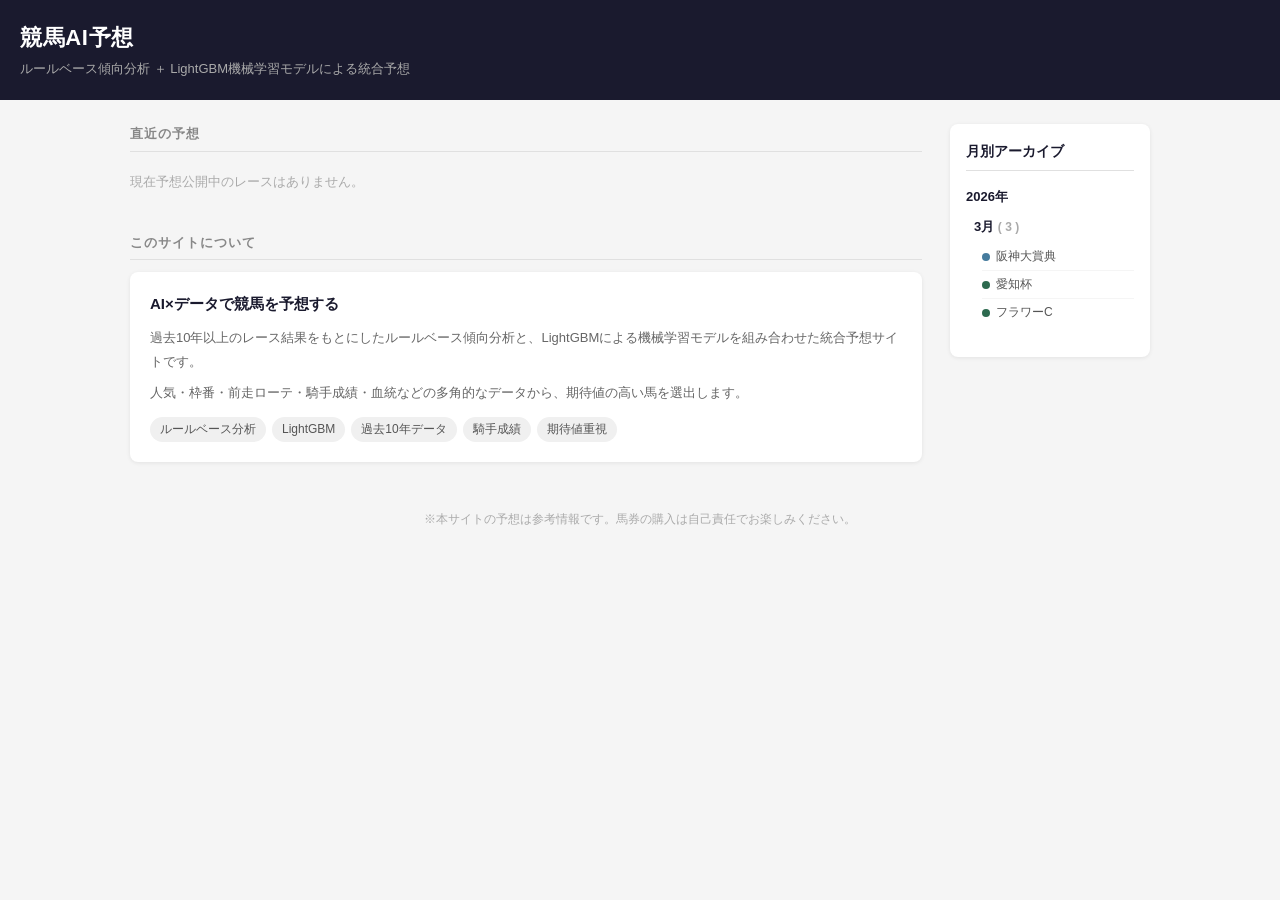
==== docs/index.html @ 61bdc80a "update: index.html を2カラムレイアウト＋月別アーカイブサイドバーに変更 Co-Authored-By: Claude Sonnet 4.6 <noreply@anthropic.c" ====
<!DOCTYPE html>
<html lang="ja">
<head>
  <meta charset="UTF-8">
  <meta name="viewport" content="width=device-width, initial-scale=1.0">
  <title>競馬AI予想 | ルールベース＋ML統合予想</title>
  <style>
    *, *::before, *::after { box-sizing: border-box; margin: 0; padding: 0; }

    body {
      font-family: -apple-system, BlinkMacSystemFont, "Segoe UI", "Helvetica Neue", Arial, sans-serif;
      background: #f5f5f5;
      color: #333;
      line-height: 1.6;
    }

    header {
      background: #1a1a2e;
      color: #fff;
      padding: 20px;
    }
    header h1 { font-size: 22px; font-weight: 700; letter-spacing: 0.03em; }
    header p { font-size: 13px; color: #aaa; margin-top: 4px; }

    /* 2カラムレイアウト */
    .layout {
      max-width: 1060px;
      margin: 0 auto;
      padding: 24px 20px;
      display: flex;
      gap: 28px;
      align-items: flex-start;
    }
    .main { flex: 1; min-width: 0; }
    .sidebar { width: 200px; flex-shrink: 0; }

    /* セクション見出し */
    .section-title {
      font-size: 13px;
      font-weight: 700;
      color: #888;
      letter-spacing: 0.08em;
      text-transform: uppercase;
      margin-bottom: 12px;
      padding-bottom: 6px;
      border-bottom: 1px solid #e0e0e0;
    }

    /* レースカード */
    .race-grid { display: flex; flex-direction: column; gap: 12px; margin-bottom: 32px; }

    .race-card {
      background: #fff;
      border-radius: 8px;
      padding: 16px 20px;
      box-shadow: 0 1px 4px rgba(0,0,0,0.08);
      display: flex;
      align-items: center;
      gap: 16px;
      text-decoration: none;
      color: inherit;
      transition: box-shadow 0.15s;
      border-left: 4px solid #1a1a2e;
    }
    .race-card:hover { box-shadow: 0 3px 12px rgba(0,0,0,0.12); }
    .race-card.grade-g1 { border-left-color: #e63946; }
    .race-card.grade-g2 { border-left-color: #457b9d; }
    .race-card.grade-g3 { border-left-color: #2d6a4f; }

    .race-grade {
      display: inline-flex; align-items: center; justify-content: center;
      width: 36px; height: 36px; border-radius: 6px;
      font-size: 12px; font-weight: 700; flex-shrink: 0;
    }
    .race-grade.g1 { background: #e63946; color: #fff; }
    .race-grade.g2 { background: #457b9d; color: #fff; }
    .race-grade.g3 { background: #2d6a4f; color: #fff; }

    .race-info { flex: 1; }
    .race-name { font-size: 16px; font-weight: 700; }
    .race-meta { font-size: 12px; color: #888; margin-top: 2px; }

    .race-honmei { text-align: right; flex-shrink: 0; }
    .honmei-label { font-size: 11px; color: #999; }
    .honmei-name { font-size: 14px; font-weight: 700; color: #1a1a2e; }
    .honmei-badge {
      display: inline-block; background: #e63946; color: #fff;
      font-size: 11px; font-weight: 700; padding: 1px 5px;
      border-radius: 3px; margin-right: 4px;
    }

    /* about */
    .about-card {
      background: #fff; border-radius: 8px; padding: 20px;
      box-shadow: 0 1px 4px rgba(0,0,0,0.08);
    }
    .about-card h2 { font-size: 15px; font-weight: 700; margin-bottom: 10px; color: #1a1a2e; }
    .about-card p { font-size: 13px; color: #666; line-height: 1.8; margin-bottom: 8px; }
    .tag-list { display: flex; flex-wrap: wrap; gap: 6px; margin-top: 12px; }
    .tag { background: #f0f0f0; color: #555; font-size: 12px; padding: 3px 10px; border-radius: 20px; }

    /* サイドバー：月別アーカイブ */
    .sidebar-card {
      background: #fff;
      border-radius: 8px;
      padding: 16px;
      box-shadow: 0 1px 4px rgba(0,0,0,0.08);
    }
    .sidebar-card h2 {
      font-size: 14px;
      font-weight: 700;
      color: #1a1a2e;
      margin-bottom: 12px;
      padding-bottom: 8px;
      border-bottom: 1px solid #e0e0e0;
    }

    /* 年の折りたたみ */
    .archive-year { margin-bottom: 4px; }
    .archive-year summary {
      list-style: none;
      cursor: pointer;
      font-size: 13px;
      font-weight: 700;
      color: #444;
      padding: 4px 0;
      user-select: none;
    }
    .archive-year summary::-webkit-details-marker { display: none; }
    .archive-year summary:hover { color: #1a1a2e; }
    .archive-year[open] summary { color: #1a1a2e; }

    /* 月リスト */
    .archive-months { padding: 2px 0 4px 8px; }
    .archive-month {
      margin-bottom: 2px;
    }
    .archive-month summary {
      list-style: none;
      cursor: pointer;
      font-size: 13px;
      color: #555;
      padding: 3px 0;
      user-select: none;
    }
    .archive-month summary::-webkit-details-marker { display: none; }
    .archive-month summary:hover { color: #e63946; }
    .archive-month summary .count { color: #aaa; font-size: 12px; }

    /* レースリンク */
    .archive-race-list { padding: 2px 0 4px 8px; }
    .archive-race-link {
      display: flex;
      align-items: center;
      gap: 6px;
      padding: 4px 0;
      text-decoration: none;
      color: #555;
      font-size: 12px;
      border-bottom: 1px solid #f5f5f5;
    }
    .archive-race-link:last-child { border-bottom: none; }
    .archive-race-link:hover { color: #e63946; }
    .archive-grade-dot {
      width: 8px; height: 8px; border-radius: 50%; flex-shrink: 0;
    }
    .dot-g1 { background: #e63946; }
    .dot-g2 { background: #457b9d; }
    .dot-g3 { background: #2d6a4f; }

    footer { text-align: center; font-size: 12px; color: #aaa; padding: 24px 20px; }

    @media (max-width: 720px) {
      .layout { flex-direction: column; }
      .sidebar { width: 100%; }
      .race-name { font-size: 15px; }
      .race-honmei { display: none; }
    }
  </style>
</head>
<body>

<header>
  <h1>競馬AI予想</h1>
  <p>ルールベース傾向分析 ＋ LightGBM機械学習モデルによる統合予想</p>
</header>

<div class="layout">

  <!-- ========== メインコンテンツ ========== -->
  <div class="main">

    <!-- 直近レース（開催前のレースのみここに追加） -->
    <div class="section-title">直近の予想</div>
    <div class="race-grid">
      <p style="color:#aaa; font-size:13px; padding:8px 0;">現在予想公開中のレースはありません。</p>
    </div>

    <!-- このサイトについて -->
    <div class="section-title">このサイトについて</div>
    <div class="about-card">
      <h2>AI×データで競馬を予想する</h2>
      <p>過去10年以上のレース結果をもとにしたルールベース傾向分析と、LightGBMによる機械学習モデルを組み合わせた統合予想サイトです。</p>
      <p>人気・枠番・前走ローテ・騎手成績・血統などの多角的なデータから、期待値の高い馬を選出します。</p>
      <div class="tag-list">
        <span class="tag">ルールベース分析</span>
        <span class="tag">LightGBM</span>
        <span class="tag">過去10年データ</span>
        <span class="tag">騎手成績</span>
        <span class="tag">期待値重視</span>
      </div>
    </div>

  </div>

  <!-- ========== サイドバー：月別アーカイブ ========== -->
  <div class="sidebar">
    <div class="sidebar-card">
      <h2>月別アーカイブ</h2>

      <!-- 2026年 -->
      <details class="archive-year" open>
        <summary>2026年</summary>
        <div class="archive-months">

          <!-- 2026年3月 -->
          <details class="archive-month" open>
            <summary>3月 <span class="count">( 3 )</span></summary>
            <div class="archive-race-list">
              <a href="hanshin-daishoten-2026.html" class="archive-race-link">
                <span class="archive-grade-dot dot-g2"></span>阪神大賞典
              </a>
              <a href="aichi-cup-2026.html" class="archive-race-link">
                <span class="archive-grade-dot dot-g3"></span>愛知杯
              </a>
              <a href="flower-cup-2026.html" class="archive-race-link">
                <span class="archive-grade-dot dot-g3"></span>フラワーC
              </a>
            </div>
          </details>

        </div>
      </details>

    </div>
  </div>

</div>

<footer>
  ※本サイトの予想は参考情報です。馬券の購入は自己責任でお楽しみください。
</footer>

</body>
</html>
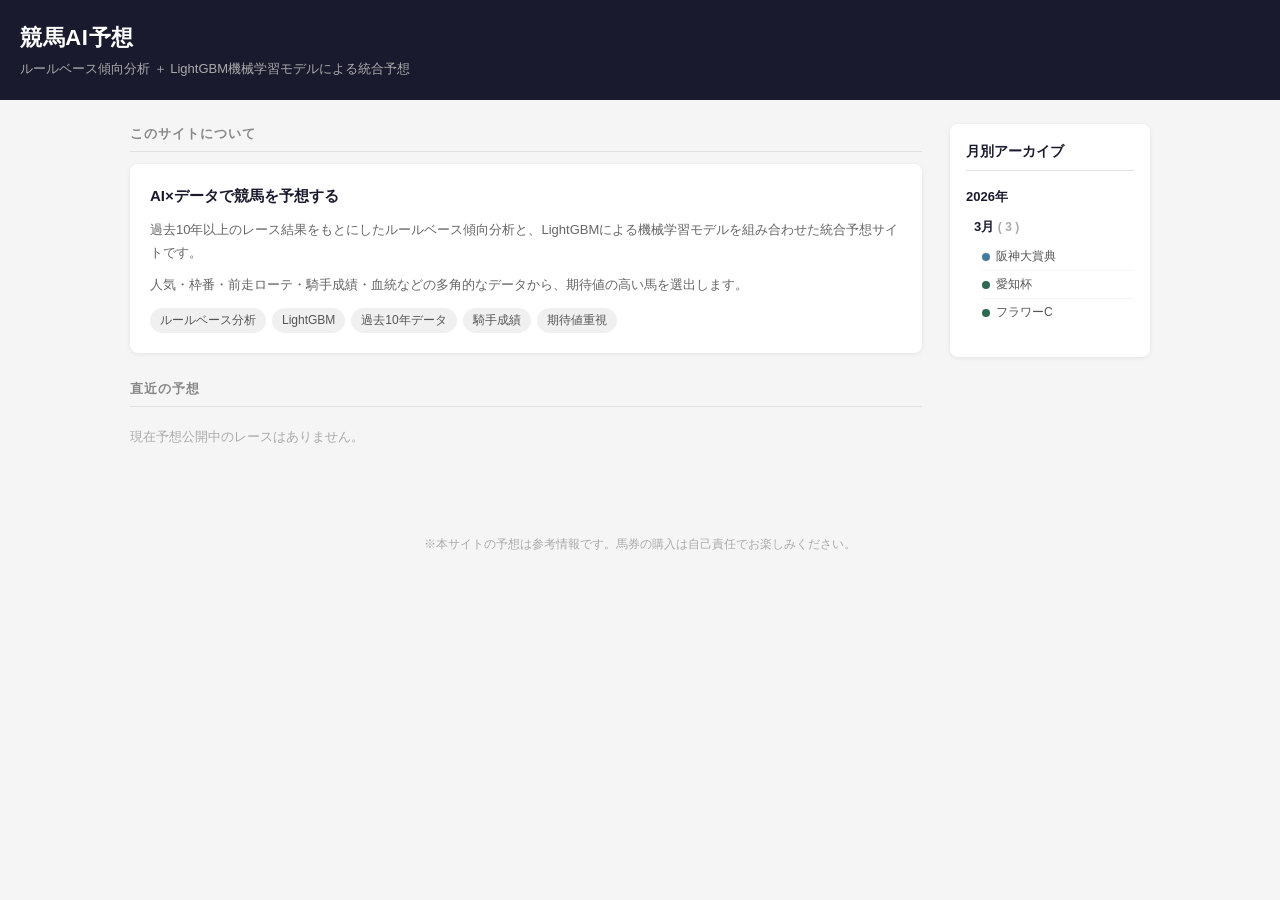
==== commit d8b5186c: "index修正" ====
--- a/docs/index.html
+++ b/docs/index.html
@@ -189,12 +189,6 @@
 
   <!-- ========== メインコンテンツ ========== -->
   <div class="main">
-
-    <!-- 直近レース（開催前のレースのみここに追加） -->
-    <div class="section-title">直近の予想</div>
-    <div class="race-grid">
-      <p style="color:#aaa; font-size:13px; padding:8px 0;">現在予想公開中のレースはありません。</p>
-    </div>
 
     <!-- このサイトについて -->
     <div class="section-title">このサイトについて</div>
@@ -210,6 +204,15 @@
         <span class="tag">期待値重視</span>
       </div>
     </div>
+  </br>
+
+    <!-- 直近レース（開催前のレースのみここに追加） -->
+    <div class="section-title">直近の予想</div>
+    <div class="race-grid">
+      <p style="color:#aaa; font-size:13px; padding:8px 0;">現在予想公開中のレースはありません。</p>
+    </div>
+
+
 
   </div>
 
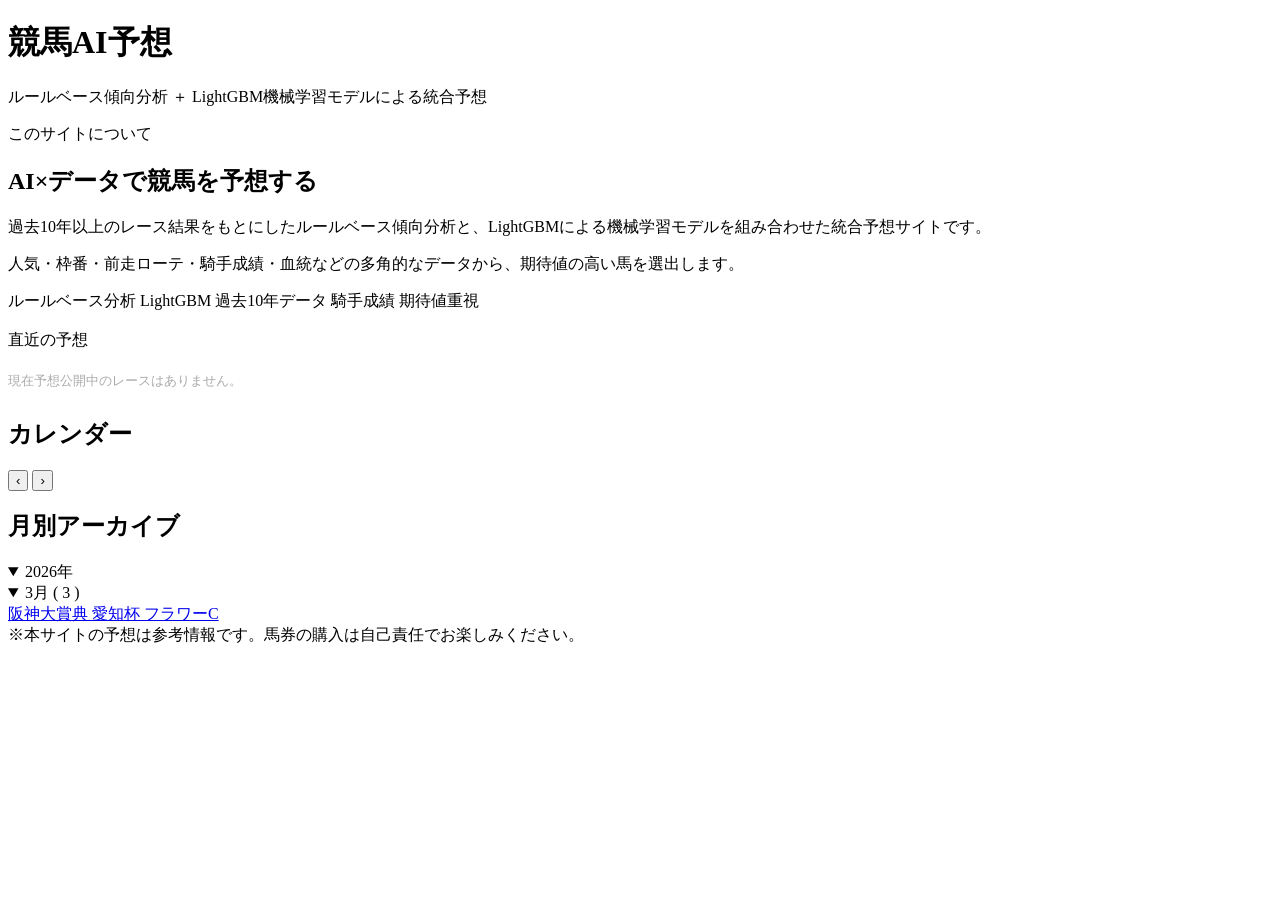
==== commit e218206a: "修正" ====
--- a/docs/index.html
+++ b/docs/index.html
@@ -4,179 +4,7 @@
   <meta charset="UTF-8">
   <meta name="viewport" content="width=device-width, initial-scale=1.0">
   <title>競馬AI予想 | ルールベース＋ML統合予想</title>
-  <style>
-    *, *::before, *::after { box-sizing: border-box; margin: 0; padding: 0; }
-
-    body {
-      font-family: -apple-system, BlinkMacSystemFont, "Segoe UI", "Helvetica Neue", Arial, sans-serif;
-      background: #f5f5f5;
-      color: #333;
-      line-height: 1.6;
-    }
-
-    header {
-      background: #1a1a2e;
-      color: #fff;
-      padding: 20px;
-    }
-    header h1 { font-size: 22px; font-weight: 700; letter-spacing: 0.03em; }
-    header p { font-size: 13px; color: #aaa; margin-top: 4px; }
-
-    /* 2カラムレイアウト */
-    .layout {
-      max-width: 1060px;
-      margin: 0 auto;
-      padding: 24px 20px;
-      display: flex;
-      gap: 28px;
-      align-items: flex-start;
-    }
-    .main { flex: 1; min-width: 0; }
-    .sidebar { width: 200px; flex-shrink: 0; }
-
-    /* セクション見出し */
-    .section-title {
-      font-size: 13px;
-      font-weight: 700;
-      color: #888;
-      letter-spacing: 0.08em;
-      text-transform: uppercase;
-      margin-bottom: 12px;
-      padding-bottom: 6px;
-      border-bottom: 1px solid #e0e0e0;
-    }
-
-    /* レースカード */
-    .race-grid { display: flex; flex-direction: column; gap: 12px; margin-bottom: 32px; }
-
-    .race-card {
-      background: #fff;
-      border-radius: 8px;
-      padding: 16px 20px;
-      box-shadow: 0 1px 4px rgba(0,0,0,0.08);
-      display: flex;
-      align-items: center;
-      gap: 16px;
-      text-decoration: none;
-      color: inherit;
-      transition: box-shadow 0.15s;
-      border-left: 4px solid #1a1a2e;
-    }
-    .race-card:hover { box-shadow: 0 3px 12px rgba(0,0,0,0.12); }
-    .race-card.grade-g1 { border-left-color: #e63946; }
-    .race-card.grade-g2 { border-left-color: #457b9d; }
-    .race-card.grade-g3 { border-left-color: #2d6a4f; }
-
-    .race-grade {
-      display: inline-flex; align-items: center; justify-content: center;
-      width: 36px; height: 36px; border-radius: 6px;
-      font-size: 12px; font-weight: 700; flex-shrink: 0;
-    }
-    .race-grade.g1 { background: #e63946; color: #fff; }
-    .race-grade.g2 { background: #457b9d; color: #fff; }
-    .race-grade.g3 { background: #2d6a4f; color: #fff; }
-
-    .race-info { flex: 1; }
-    .race-name { font-size: 16px; font-weight: 700; }
-    .race-meta { font-size: 12px; color: #888; margin-top: 2px; }
-
-    .race-honmei { text-align: right; flex-shrink: 0; }
-    .honmei-label { font-size: 11px; color: #999; }
-    .honmei-name { font-size: 14px; font-weight: 700; color: #1a1a2e; }
-    .honmei-badge {
-      display: inline-block; background: #e63946; color: #fff;
-      font-size: 11px; font-weight: 700; padding: 1px 5px;
-      border-radius: 3px; margin-right: 4px;
-    }
-
-    /* about */
-    .about-card {
-      background: #fff; border-radius: 8px; padding: 20px;
-      box-shadow: 0 1px 4px rgba(0,0,0,0.08);
-    }
-    .about-card h2 { font-size: 15px; font-weight: 700; margin-bottom: 10px; color: #1a1a2e; }
-    .about-card p { font-size: 13px; color: #666; line-height: 1.8; margin-bottom: 8px; }
-    .tag-list { display: flex; flex-wrap: wrap; gap: 6px; margin-top: 12px; }
-    .tag { background: #f0f0f0; color: #555; font-size: 12px; padding: 3px 10px; border-radius: 20px; }
-
-    /* サイドバー：月別アーカイブ */
-    .sidebar-card {
-      background: #fff;
-      border-radius: 8px;
-      padding: 16px;
-      box-shadow: 0 1px 4px rgba(0,0,0,0.08);
-    }
-    .sidebar-card h2 {
-      font-size: 14px;
-      font-weight: 700;
-      color: #1a1a2e;
-      margin-bottom: 12px;
-      padding-bottom: 8px;
-      border-bottom: 1px solid #e0e0e0;
-    }
-
-    /* 年の折りたたみ */
-    .archive-year { margin-bottom: 4px; }
-    .archive-year summary {
-      list-style: none;
-      cursor: pointer;
-      font-size: 13px;
-      font-weight: 700;
-      color: #444;
-      padding: 4px 0;
-      user-select: none;
-    }
-    .archive-year summary::-webkit-details-marker { display: none; }
-    .archive-year summary:hover { color: #1a1a2e; }
-    .archive-year[open] summary { color: #1a1a2e; }
-
-    /* 月リスト */
-    .archive-months { padding: 2px 0 4px 8px; }
-    .archive-month {
-      margin-bottom: 2px;
-    }
-    .archive-month summary {
-      list-style: none;
-      cursor: pointer;
-      font-size: 13px;
-      color: #555;
-      padding: 3px 0;
-      user-select: none;
-    }
-    .archive-month summary::-webkit-details-marker { display: none; }
-    .archive-month summary:hover { color: #e63946; }
-    .archive-month summary .count { color: #aaa; font-size: 12px; }
-
-    /* レースリンク */
-    .archive-race-list { padding: 2px 0 4px 8px; }
-    .archive-race-link {
-      display: flex;
-      align-items: center;
-      gap: 6px;
-      padding: 4px 0;
-      text-decoration: none;
-      color: #555;
-      font-size: 12px;
-      border-bottom: 1px solid #f5f5f5;
-    }
-    .archive-race-link:last-child { border-bottom: none; }
-    .archive-race-link:hover { color: #e63946; }
-    .archive-grade-dot {
-      width: 8px; height: 8px; border-radius: 50%; flex-shrink: 0;
-    }
-    .dot-g1 { background: #e63946; }
-    .dot-g2 { background: #457b9d; }
-    .dot-g3 { background: #2d6a4f; }
-
-    footer { text-align: center; font-size: 12px; color: #aaa; padding: 24px 20px; }
-
-    @media (max-width: 720px) {
-      .layout { flex-direction: column; }
-      .sidebar { width: 100%; }
-      .race-name { font-size: 15px; }
-      .race-honmei { display: none; }
-    }
-  </style>
+  <link rel="stylesheet" href="css/style.css">
 </head>
 <body>
 
@@ -212,12 +40,23 @@
       <p style="color:#aaa; font-size:13px; padding:8px 0;">現在予想公開中のレースはありません。</p>
     </div>
 
-
-
   </div>
 
-  <!-- ========== サイドバー：月別アーカイブ ========== -->
+  <!-- ========== サイドバー ========== -->
   <div class="sidebar">
+
+    <!-- カレンダー -->
+    <div class="sidebar-card" style="margin-bottom:16px;">
+      <h2>カレンダー</h2>
+      <div class="cal-nav">
+        <button id="cal-prev">&#8249;</button>
+        <span class="cal-month-label" id="cal-label"></span>
+        <button id="cal-next">&#8250;</button>
+      </div>
+      <div class="cal-grid" id="cal-grid"></div>
+    </div>
+
+    <!-- 月別アーカイブ -->
     <div class="sidebar-card">
       <h2>月別アーカイブ</h2>
 
@@ -230,13 +69,13 @@
           <details class="archive-month" open>
             <summary>3月 <span class="count">( 3 )</span></summary>
             <div class="archive-race-list">
-              <a href="hanshin-daishoten-2026.html" class="archive-race-link">
+              <a href="race/hanshin-daishoten-2026.html" class="archive-race-link">
                 <span class="archive-grade-dot dot-g2"></span>阪神大賞典
               </a>
-              <a href="aichi-cup-2026.html" class="archive-race-link">
+              <a href="race/aichi-cup-2026.html" class="archive-race-link">
                 <span class="archive-grade-dot dot-g3"></span>愛知杯
               </a>
-              <a href="flower-cup-2026.html" class="archive-race-link">
+              <a href="race/flower-cup-2026.html" class="archive-race-link">
                 <span class="archive-grade-dot dot-g3"></span>フラワーC
               </a>
             </div>
@@ -254,5 +93,6 @@
   ※本サイトの予想は参考情報です。馬券の購入は自己責任でお楽しみください。
 </footer>
 
+<script src="js/calendar.js"></script>
 </body>
 </html>
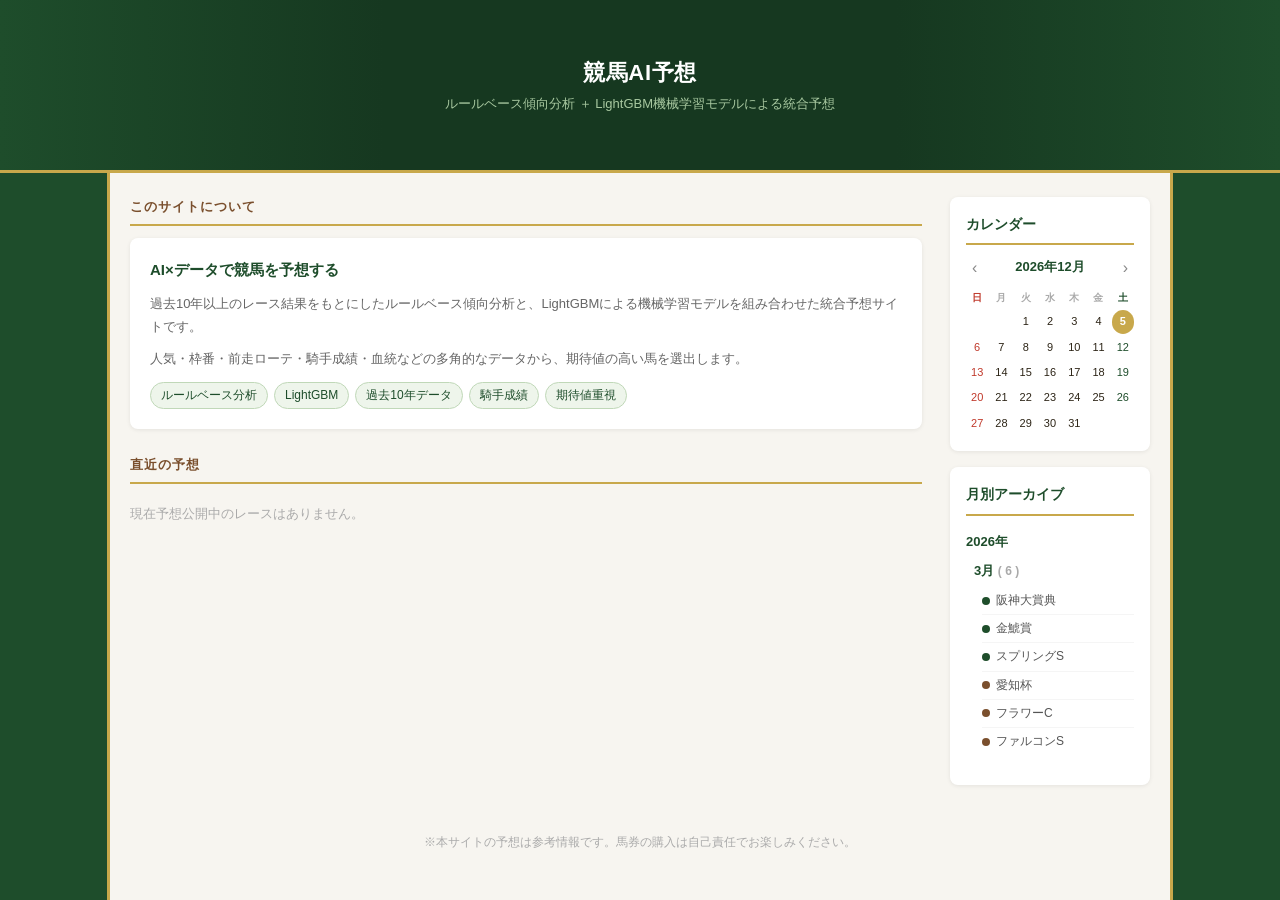
==== commit c16f8212: "race追加" ====
--- a/docs/index.html
+++ b/docs/index.html
@@ -67,16 +67,25 @@
 
           <!-- 2026年3月 -->
           <details class="archive-month" open>
-            <summary>3月 <span class="count">( 3 )</span></summary>
+            <summary>3月 <span class="count">( 6 )</span></summary>
             <div class="archive-race-list">
               <a href="race/hanshin-daishoten-2026.html" class="archive-race-link">
                 <span class="archive-grade-dot dot-g2"></span>阪神大賞典
+              </a>
+              <a href="race/kinko-sho-2026.html" class="archive-race-link">
+                <span class="archive-grade-dot dot-g2"></span>金鯱賞
+              </a>
+              <a href="race/spring-s-2026.html" class="archive-race-link">
+                <span class="archive-grade-dot dot-g2"></span>スプリングS
               </a>
               <a href="race/aichi-cup-2026.html" class="archive-race-link">
                 <span class="archive-grade-dot dot-g3"></span>愛知杯
               </a>
               <a href="race/flower-cup-2026.html" class="archive-race-link">
                 <span class="archive-grade-dot dot-g3"></span>フラワーC
+              </a>
+              <a href="race/falcon-s-2026.html" class="archive-race-link">
+                <span class="archive-grade-dot dot-g3"></span>ファルコンS
               </a>
             </div>
           </details>
--- a/docs/css/style.css
+++ b/docs/css/style.css
@@ -0,0 +1,233 @@
+*, *::before, *::after { box-sizing: border-box; margin: 0; padding: 0; }
+
+/* ===== 競馬テーマカラー =====
+   芝グリーン  : #1e4d2b
+   ゴールド    : #c8a84b
+   ダートブラウン: #7a4f2d
+   ========================= */
+
+body {
+  font-family: -apple-system, BlinkMacSystemFont, "Segoe UI", "Helvetica Neue", Arial, sans-serif;
+  background: #f7f5f0;
+  color: #2c2416;
+  line-height: 1.6;
+}
+
+/* 左右アクセントカラー帯（ビューポート > 1060px のときだけ表示） */
+body::before,
+body::after {
+  content: '';
+  position: fixed;
+  top: 0; bottom: 0;
+  width: max(0px, calc((100vw - 1060px) / 2));
+  background: linear-gradient(to right, #1e4d2b calc(100% - 3px), #c8a84b calc(100% - 3px));
+  z-index: -1;
+  pointer-events: none;
+}
+body::before { left: 0; }
+body::after {
+  right: 0;
+  background: linear-gradient(to left, #1e4d2b calc(100% - 3px), #c8a84b calc(100% - 3px));
+}
+
+header {
+  background: linear-gradient(to right, #1e4d2b, #163820 30%, #163820 70%, #1e4d2b);
+  color: #fff;
+  padding: 55px 40px;
+  text-align: center;
+  border-bottom: 3px solid #c8a84b;
+}
+header h1 { font-size: 22px; font-weight: 700; letter-spacing: 0.03em; }
+header p { font-size: 13px; color: #a8c8a0; margin-top: 4px; }
+
+/* 2カラムレイアウト */
+.layout {
+  max-width: 1060px;
+  margin: 0 auto;
+  padding: 24px 20px;
+  display: flex;
+  gap: 28px;
+  align-items: flex-start;
+}
+.main { flex: 1; min-width: 0; }
+.sidebar { width: 200px; flex-shrink: 0; }
+
+/* セクション見出し */
+.section-title {
+  font-size: 13px;
+  font-weight: 700;
+  color: #7a4f2d;
+  letter-spacing: 0.08em;
+  text-transform: uppercase;
+  margin-bottom: 12px;
+  padding-bottom: 6px;
+  border-bottom: 2px solid #c8a84b;
+}
+
+/* レースカード */
+.race-grid { display: flex; flex-direction: column; gap: 12px; margin-bottom: 32px; }
+
+.race-card {
+  background: #fff;
+  border-radius: 8px;
+  padding: 16px 20px;
+  box-shadow: 0 1px 4px rgba(0,0,0,0.08);
+  display: flex;
+  align-items: center;
+  gap: 16px;
+  text-decoration: none;
+  color: inherit;
+  transition: box-shadow 0.15s;
+  border-left: 4px solid #1e4d2b;
+}
+.race-card:hover { box-shadow: 0 3px 12px rgba(30,77,43,0.15); }
+.race-card.grade-g1 { border-left-color: #c8a84b; }
+.race-card.grade-g2 { border-left-color: #1e4d2b; }
+.race-card.grade-g3 { border-left-color: #7a4f2d; }
+
+.race-grade {
+  display: inline-flex; align-items: center; justify-content: center;
+  width: 36px; height: 36px; border-radius: 6px;
+  font-size: 12px; font-weight: 700; flex-shrink: 0;
+}
+.race-grade.g1 { background: #c8a84b; color: #fff; }
+.race-grade.g2 { background: #1e4d2b; color: #fff; }
+.race-grade.g3 { background: #7a4f2d; color: #fff; }
+
+.race-info { flex: 1; }
+.race-name { font-size: 16px; font-weight: 700; }
+.race-meta { font-size: 12px; color: #888; margin-top: 2px; }
+
+.race-honmei { text-align: right; flex-shrink: 0; }
+.honmei-label { font-size: 11px; color: #999; }
+.honmei-name { font-size: 14px; font-weight: 700; color: #1e4d2b; }
+.honmei-badge {
+  display: inline-block; background: #c8a84b; color: #fff;
+  font-size: 11px; font-weight: 700; padding: 1px 5px;
+  border-radius: 3px; margin-right: 4px;
+}
+
+/* about */
+.about-card {
+  background: #fff; border-radius: 8px; padding: 20px;
+  box-shadow: 0 1px 4px rgba(0,0,0,0.08);
+}
+.about-card h2 { font-size: 15px; font-weight: 700; margin-bottom: 10px; color: #1e4d2b; }
+.about-card p { font-size: 13px; color: #666; line-height: 1.8; margin-bottom: 8px; }
+.tag-list { display: flex; flex-wrap: wrap; gap: 6px; margin-top: 12px; }
+.tag { background: #eef5eb; color: #1e4d2b; font-size: 12px; padding: 3px 10px; border-radius: 20px; border: 1px solid #c0d8b8; }
+
+/* サイドバー共通 */
+.sidebar-card {
+  background: #fff;
+  border-radius: 8px;
+  padding: 16px;
+  box-shadow: 0 1px 4px rgba(0,0,0,0.08);
+}
+.sidebar-card h2 {
+  font-size: 14px;
+  font-weight: 700;
+  color: #1e4d2b;
+  margin-bottom: 12px;
+  padding-bottom: 8px;
+  border-bottom: 2px solid #c8a84b;
+}
+
+/* カレンダー */
+.cal-nav {
+  display: flex; align-items: center; justify-content: space-between;
+  margin-bottom: 10px;
+}
+.cal-nav button {
+  background: none; border: none; cursor: pointer;
+  color: #888; font-size: 16px; padding: 2px 6px;
+  border-radius: 4px; line-height: 1;
+}
+.cal-nav button:hover { background: #f0f0f0; color: #333; }
+.cal-month-label { font-size: 13px; font-weight: 700; color: #1e4d2b; }
+.cal-grid {
+  display: grid; grid-template-columns: repeat(7, 1fr);
+  gap: 2px; text-align: center;
+}
+.cal-dow {
+  font-size: 10px; color: #aaa; font-weight: 700;
+  padding: 2px 0; letter-spacing: 0.04em;
+}
+.cal-dow.sun { color: #c0392b; }
+.cal-dow.sat { color: #1e4d2b; }
+.cal-day {
+  font-size: 11px; padding: 4px 2px; border-radius: 4px;
+  position: relative; cursor: default; line-height: 1.4;
+}
+.cal-day.sun { color: #c0392b; }
+.cal-day.sat { color: #1e4d2b; }
+.cal-day.today {
+  background: #c8a84b; color: #fff !important;
+  font-weight: 700; border-radius: 50%;
+}
+.cal-day.has-race { cursor: pointer; }
+.cal-day.has-race:hover { background: #f5f5f5; }
+.cal-dot {
+  display: block; width: 4px; height: 4px;
+  border-radius: 50%; margin: 1px auto 0;
+}
+
+/* 年の折りたたみ */
+.archive-year { margin-bottom: 4px; }
+.archive-year summary {
+  list-style: none;
+  cursor: pointer;
+  font-size: 13px;
+  font-weight: 700;
+  color: #444;
+  padding: 4px 0;
+  user-select: none;
+}
+.archive-year summary::-webkit-details-marker { display: none; }
+.archive-year summary:hover { color: #1e4d2b; }
+.archive-year[open] summary { color: #1e4d2b; }
+
+/* 月リスト */
+.archive-months { padding: 2px 0 4px 8px; }
+.archive-month { margin-bottom: 2px; }
+.archive-month summary {
+  list-style: none;
+  cursor: pointer;
+  font-size: 13px;
+  color: #555;
+  padding: 3px 0;
+  user-select: none;
+}
+.archive-month summary::-webkit-details-marker { display: none; }
+.archive-month summary:hover { color: #c8a84b; }
+.archive-month summary .count { color: #aaa; font-size: 12px; }
+
+/* レースリンク */
+.archive-race-list { padding: 2px 0 4px 8px; }
+.archive-race-link {
+  display: flex;
+  align-items: center;
+  gap: 6px;
+  padding: 4px 0;
+  text-decoration: none;
+  color: #555;
+  font-size: 12px;
+  border-bottom: 1px solid #f5f5f5;
+}
+.archive-race-link:last-child { border-bottom: none; }
+.archive-race-link:hover { color: #c8a84b; }
+.archive-grade-dot {
+  width: 8px; height: 8px; border-radius: 50%; flex-shrink: 0;
+}
+.dot-g1 { background: #c8a84b; }
+.dot-g2 { background: #1e4d2b; }
+.dot-g3 { background: #7a4f2d; }
+
+footer { text-align: center; font-size: 12px; color: #aaa; padding: 24px 20px; }
+
+@media (max-width: 720px) {
+  .layout { flex-direction: column; }
+  .sidebar { width: 100%; }
+  .race-name { font-size: 15px; }
+  .race-honmei { display: none; }
+}
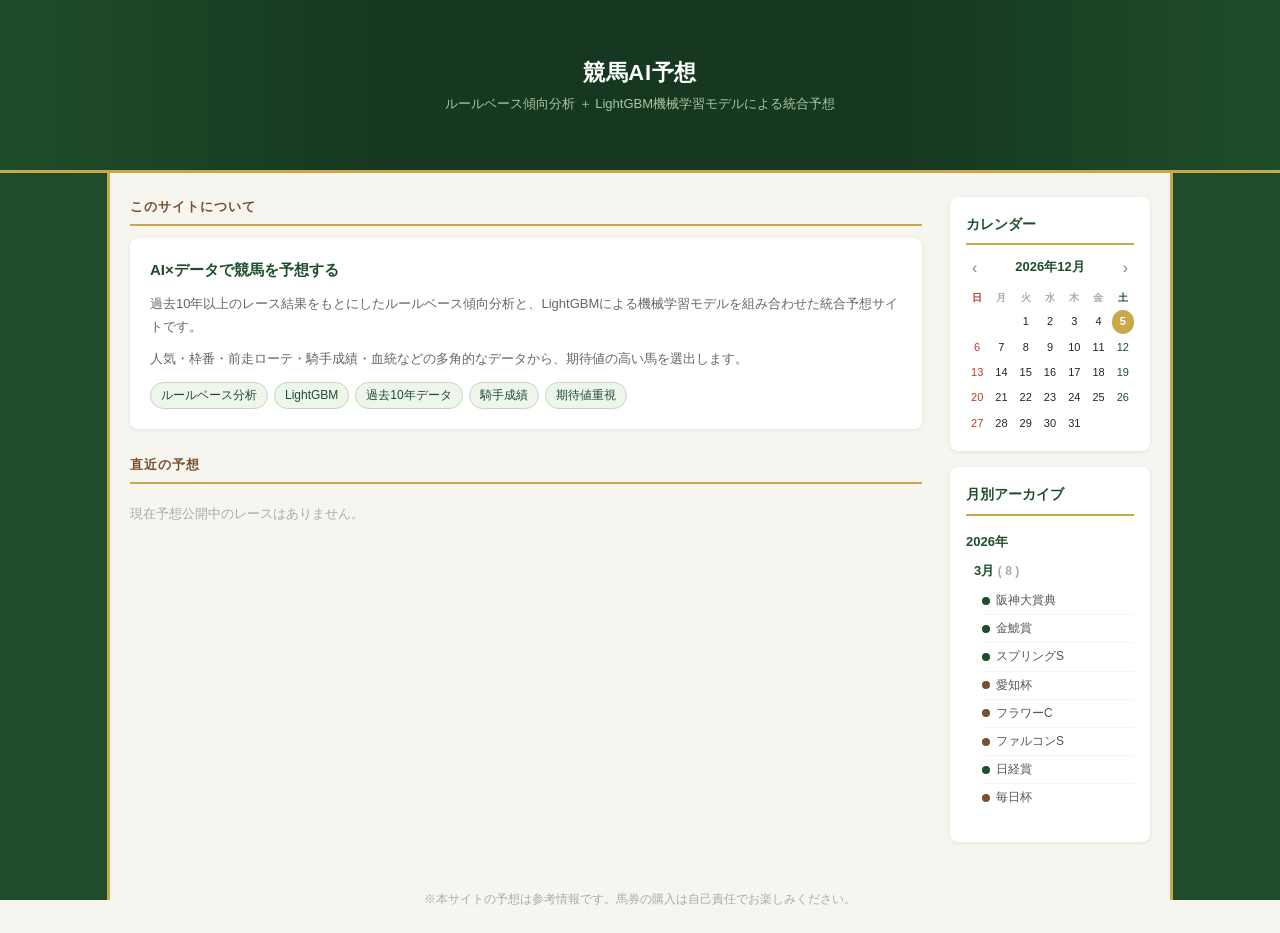
==== commit ef3c6b53: "update: レースHTML・カレンダー・アーカイブ一括更新 - generate_html.py: calendar.js自動更新機能追加（RACE_EVENTS） - calendar.js: " ====
--- a/docs/index.html
+++ b/docs/index.html
@@ -67,11 +67,10 @@
 
           <!-- 2026年3月 -->
           <details class="archive-month" open>
-            <summary>3月 <span class="count">( 6 )</span></summary>
+            <summary>3月 <span class="count">( 8 )</span></summary>
             <div class="archive-race-list">
               <a href="race/hanshin-daishoten-2026.html" class="archive-race-link">
-                <span class="archive-grade-dot dot-g2"></span>阪神大賞典
-              </a>
+                <span class="archive-grade-dot dot-g2"></span>阪神大賞典</a>
               <a href="race/kinko-sho-2026.html" class="archive-race-link">
                 <span class="archive-grade-dot dot-g2"></span>金鯱賞
               </a>
@@ -87,6 +86,10 @@
               <a href="race/falcon-s-2026.html" class="archive-race-link">
                 <span class="archive-grade-dot dot-g3"></span>ファルコンS
               </a>
+              <a href="race/nikkeisho-2026.html" class="archive-race-link">
+                <span class="archive-grade-dot dot-g2"></span>日経賞</a>
+              <a href="race/mainichi-hai-2026.html" class="archive-race-link">
+                <span class="archive-grade-dot dot-g3"></span>毎日杯</a>
             </div>
           </details>
 
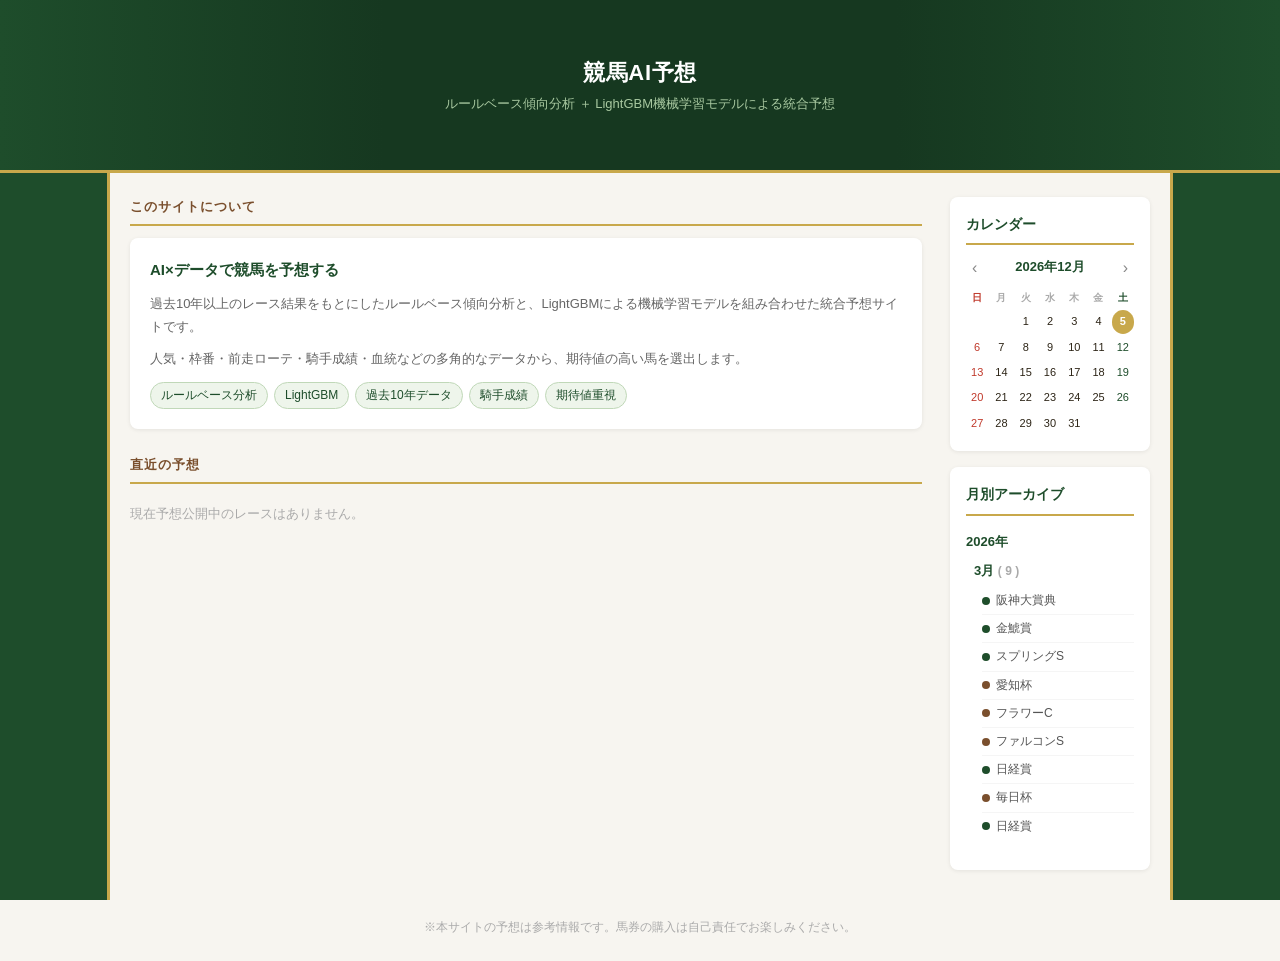
==== commit 21fb2bdb: "add: 日経賞2026 統合予想ページ追加（ルールベース+ML統合） Co-Authored-By: Claude Sonnet 4.6 <noreply@anthropic.com>" ====
--- a/docs/index.html
+++ b/docs/index.html
@@ -67,7 +67,7 @@
 
           <!-- 2026年3月 -->
           <details class="archive-month" open>
-            <summary>3月 <span class="count">( 8 )</span></summary>
+            <summary>3月 <span class="count">( 9 )</span></summary>
             <div class="archive-race-list">
               <a href="race/hanshin-daishoten-2026.html" class="archive-race-link">
                 <span class="archive-grade-dot dot-g2"></span>阪神大賞典</a>
@@ -90,6 +90,10 @@
                 <span class="archive-grade-dot dot-g2"></span>日経賞</a>
               <a href="race/mainichi-hai-2026.html" class="archive-race-link">
                 <span class="archive-grade-dot dot-g3"></span>毎日杯</a>
+            
+              <a href="race/nikkei-sho-2026.html" class="archive-race-link">
+                <span class="archive-grade-dot dot-g2"></span>日経賞
+              </a>
             </div>
           </details>
 
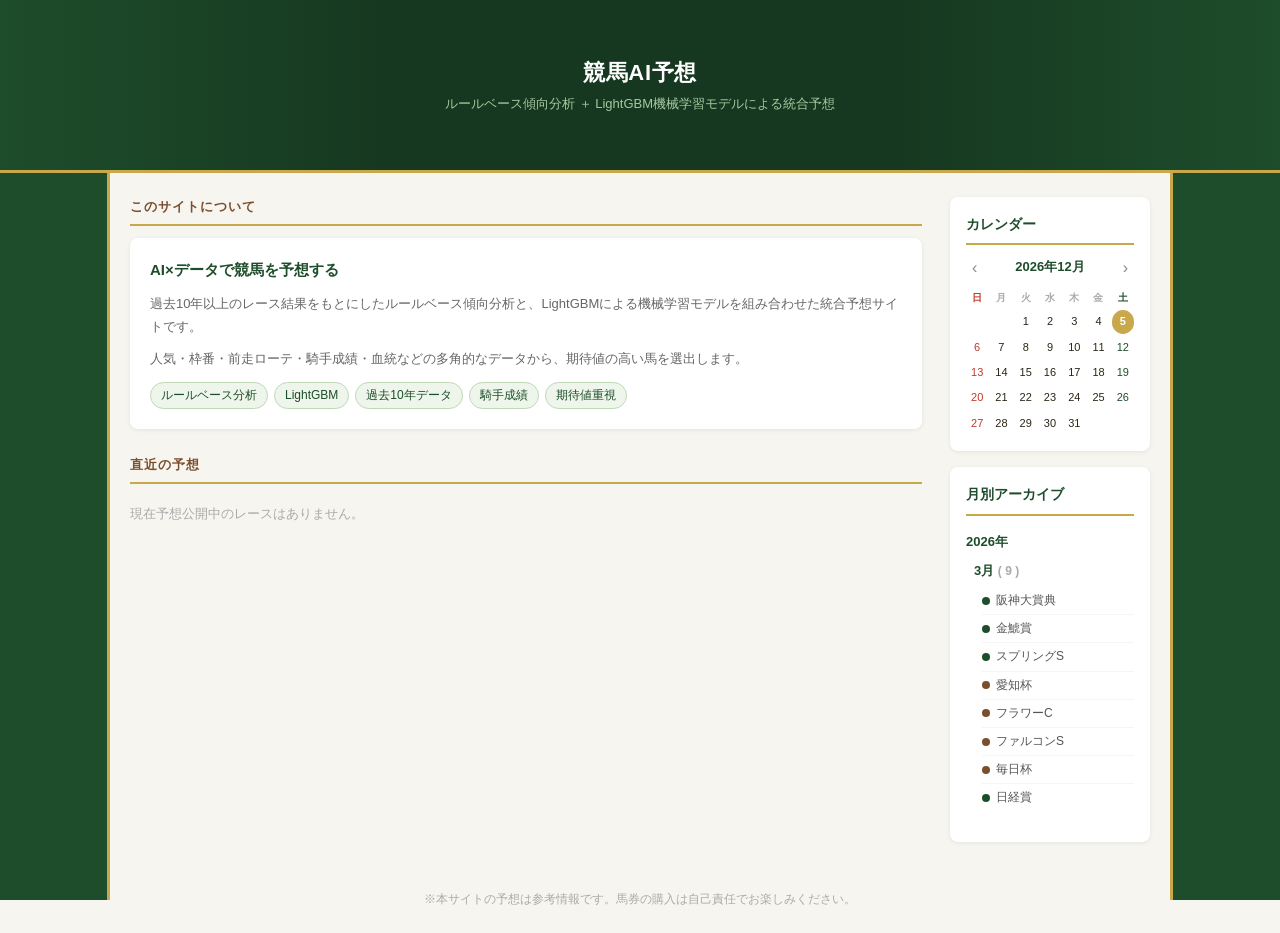
==== commit df397b9f: "fix: index.html の日経賞エントリ重複を削除（旧URLのみ除去） Co-Authored-By: Claude Sonnet 4.6 <noreply@anthropic.com>" ====
--- a/docs/index.html
+++ b/docs/index.html
@@ -86,11 +86,8 @@
               <a href="race/falcon-s-2026.html" class="archive-race-link">
                 <span class="archive-grade-dot dot-g3"></span>ファルコンS
               </a>
-              <a href="race/nikkeisho-2026.html" class="archive-race-link">
-                <span class="archive-grade-dot dot-g2"></span>日経賞</a>
               <a href="race/mainichi-hai-2026.html" class="archive-race-link">
                 <span class="archive-grade-dot dot-g3"></span>毎日杯</a>
-            
               <a href="race/nikkei-sho-2026.html" class="archive-race-link">
                 <span class="archive-grade-dot dot-g2"></span>日経賞
               </a>
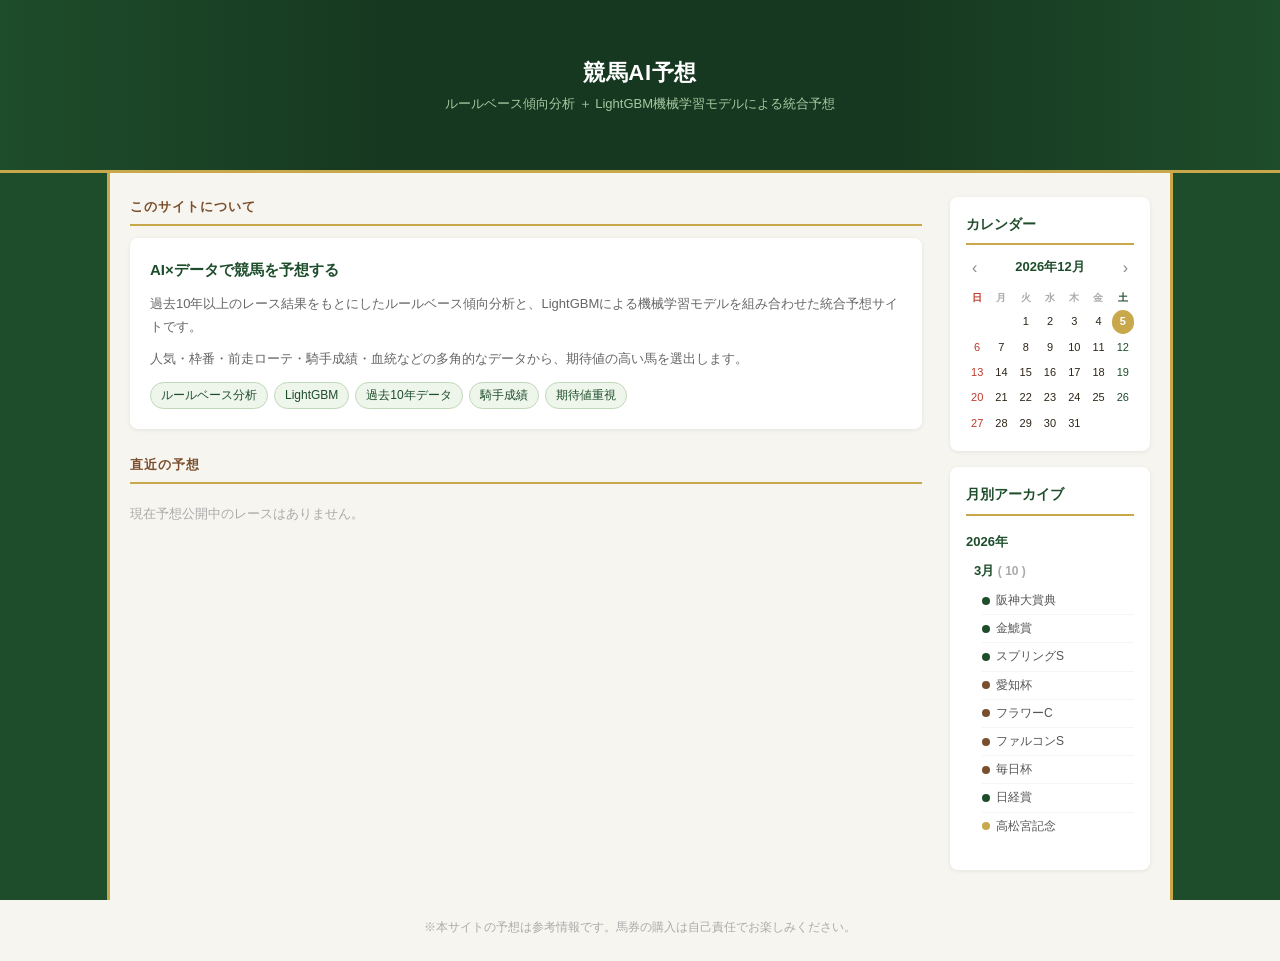
==== commit f1a81fae: "add: 高松宮記念 2026 統合予想ページ追加（ルールベース+ML） Co-Authored-By: Claude Sonnet 4.6 <noreply@anthropic.com>" ====
--- a/docs/index.html
+++ b/docs/index.html
@@ -67,7 +67,7 @@
 
           <!-- 2026年3月 -->
           <details class="archive-month" open>
-            <summary>3月 <span class="count">( 9 )</span></summary>
+            <summary>3月 <span class="count">( 10 )</span></summary>
             <div class="archive-race-list">
               <a href="race/hanshin-daishoten-2026.html" class="archive-race-link">
                 <span class="archive-grade-dot dot-g2"></span>阪神大賞典</a>
@@ -91,6 +91,10 @@
               <a href="race/nikkei-sho-2026.html" class="archive-race-link">
                 <span class="archive-grade-dot dot-g2"></span>日経賞
               </a>
+            
+              <a href="race/takamatsumiya-kinen-2026.html" class="archive-race-link">
+                <span class="archive-grade-dot dot-g1"></span>高松宮記念
+              </a>
             </div>
           </details>
 
